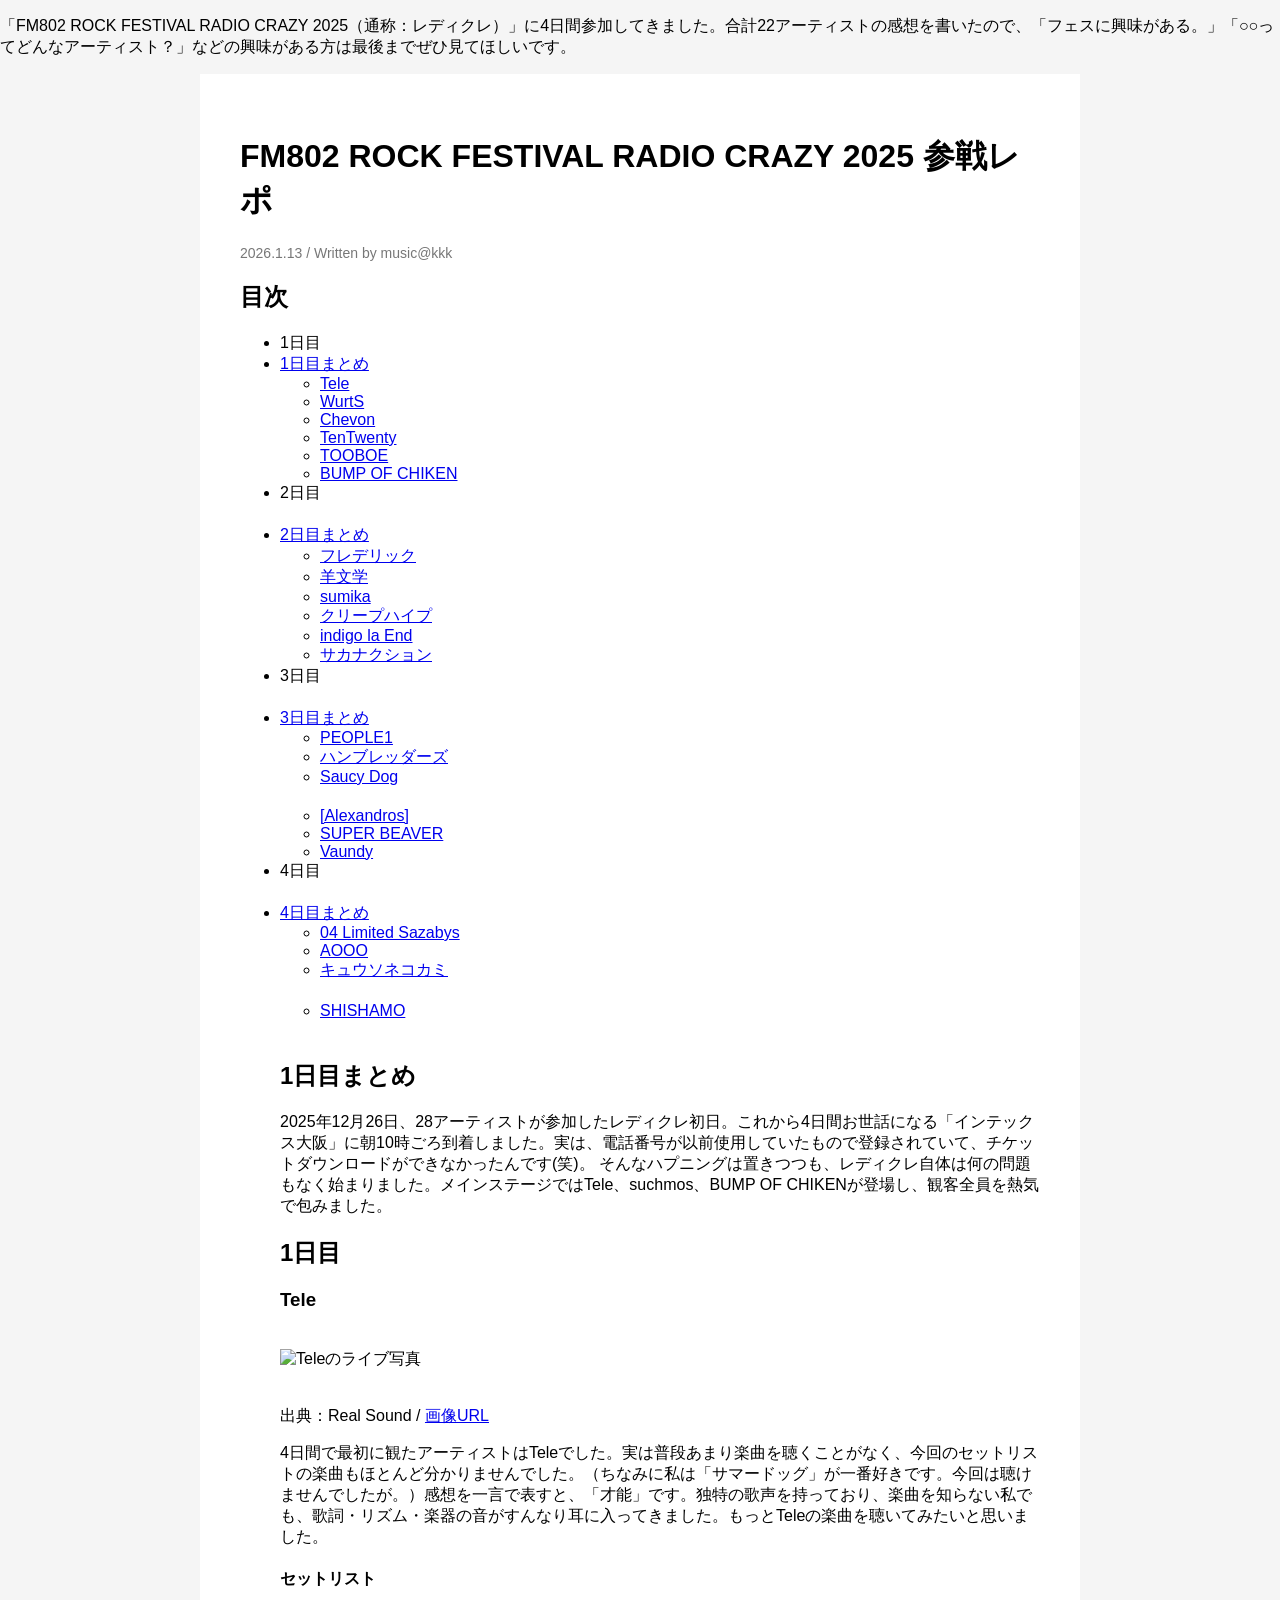
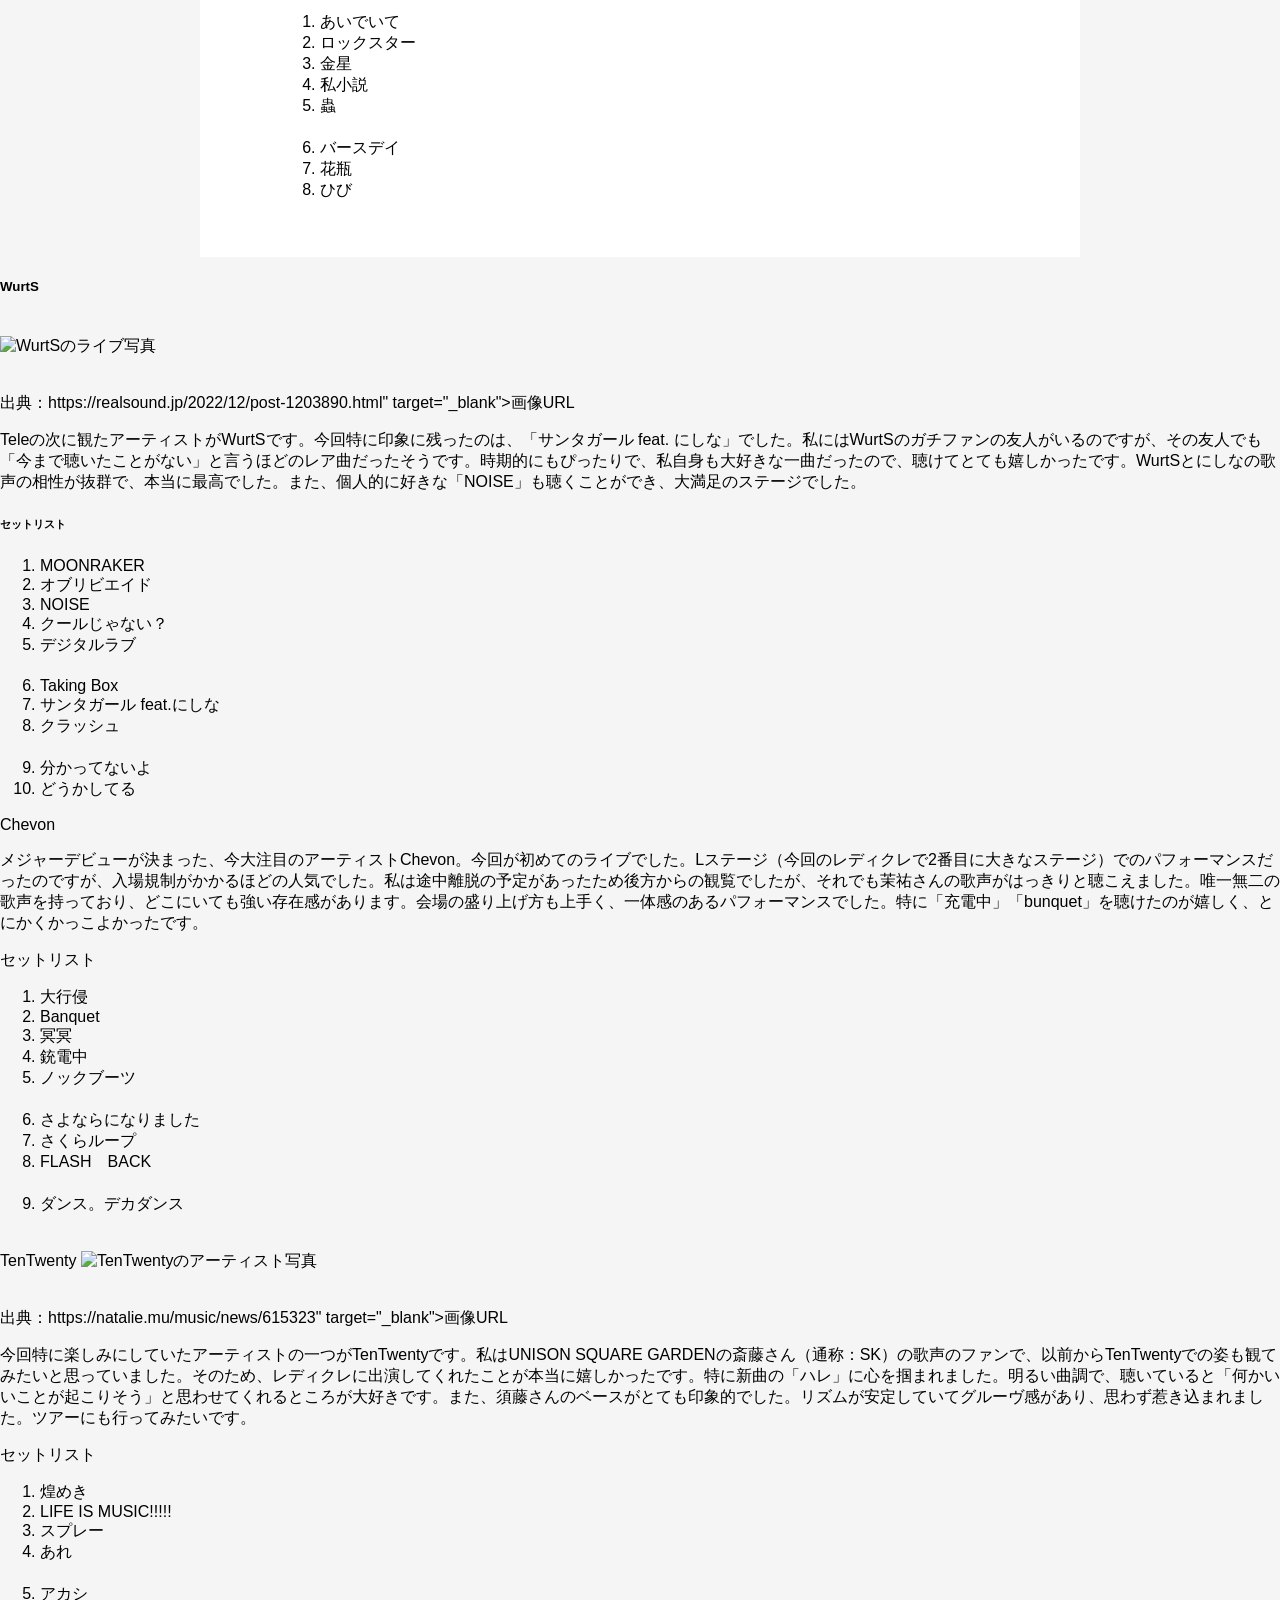
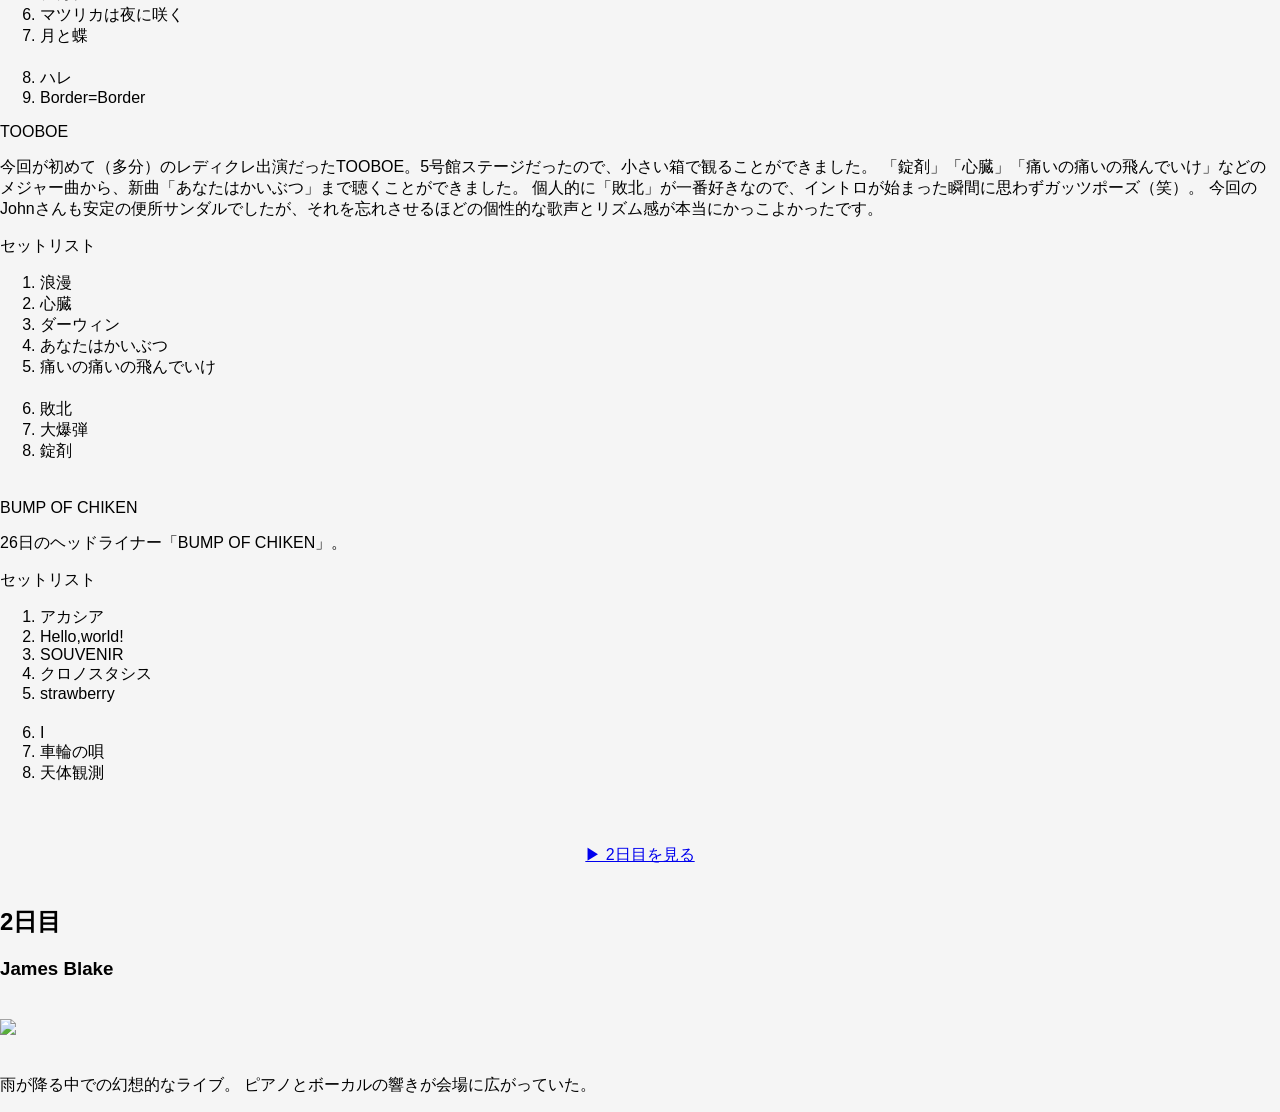
==== index.html @ e32f1b55 "Add files via upload" ====
<!DOCTYPE html>
<html lang="ja">
<head>
<meta charset="UTF-8">
<title>FM802 ROCK FESTIVAL RADIO CRAZY 2025　参戦レポ</title>

<style>

body{
  font-family: sans-serif;
  background:#f5f5f5;
  margin:0;
}

.container{
  width:800px;
  margin:auto;
  background:white;
  padding:40px;
}

h1{
  font-size:32px;
}

.meta{
  color:#777;
  font-size:14px;
  margin-bottom:20px;
}

img{
  width:100%;
  margin:20px 0;
}

.section{
  margin-top:40px;
}

</style>
</head>

</header> <main> <p>「FM802 ROCK FESTIVAL RADIO CRAZY 2025（通称：レディクレ）」に4日間参加してきました。合計22アーティストの感想を書いたので、「フェスに興味がある。」「○○ってどんなアーティスト？」などの興味がある方は最後までぜひ見てほしいです。</p>




<body>

<div class="container">

<h1>FM802 ROCK FESTIVAL RADIO CRAZY 2025 参戦レポ</h1>

<div class="meta">
2026.1.13 / Written by music@kkk
</div>

<h2>目次</h2>
<ul>
<li>1日目</li>
<li><a href="#1日目まとめ">1日目まとめ</a></li>
<ul class="artist-list">
  <li><a href="#Tele">Tele</a></li>
  <li><a href="#WurtS">WurtS</a></li>
  <li><a href="#Chevon">Chevon</a></li>
  <li><a href="#TenTwenty">TenTwenty</a></li>
  <li><a href="#TOOGBOE">TOOBOE</a></li>
  <li><a href="#BUMP">BUMP OF CHIKEN</a></li>
 </ul>


<li>2日目</li>
　<li><a href="#2日目まとめ">2日目まとめ</a></li>
<ul class="artist-list">
  <li><a href="#フレデリック">フレデリック</a></li>
  <li><a href="#羊文学">羊文学</a></li>
  <li><a href="#sumika">sumika</a></li>
  <li><a href="#クリープハイプ">クリープハイプ</a></li>
  <li><a href="#indigo la End">indigo la End</a></li>
  <li><a href="#サカナクション">サカナクション</a></li>
 </ul>


<li>3日目</li>
　<li><a href="#3日目まとめ">3日目まとめ</a></li>
<ul class="artist-list">
  <li><a href="#PEOPLE1">PEOPLE1</a></li>
  <li><a href="#ハンブレッダーズ">ハンブレッダーズ</a></li>
  <li><a href="#Saucy Dog">Saucy Dog</a></li>
　<li><a href="#[Alexandros]">[Alexandros]</a></li>
  <li><a href="#SUPER BEAVER">SUPER BEAVER</a></li>
  <li><a href="#Vaundy">Vaundy</a></li>
 </ul>
 
<li>4日目</li>
　<li><a href="#4日目まとめ">4日目まとめ</a></li>
<ul class="artist-list">
  <li><a href="#04 Limited Sazabys">04 Limited Sazabys</a></li>
  <li><a href="#AOOO">AOOO</a></li>
  <li><a href="#キュウソネコカミ">キュウソネコカミ</a></li>
　<li><a href="#SHISHAMO">SHISHAMO</a></li>
 </ul>



<div class="section">
<div class="section">
  <h2>1日目まとめ</h2>
  <p>
    2025年12月26日、28アーティストが参加したレディクレ初日。これから4日間お世話になる「インテックス大阪」に朝10時ごろ到着しました。実は、電話番号が以前使用していたもので登録されていて、チケットダウンロードができなかったんです(笑)。 そんなハプニングは置きつつも、レディクレ自体は何の問題もなく始まりました。メインステージではTele、suchmos、BUMP OF CHIKENが登場し、観客全員を熱気で包みました。 </p>
</div>


<h2>1日目</h2>

<h3>Tele</h3>
<img src="https://realsound.jp/wp-content/uploads/2022/11/20221129-earlynoise-28.jpg" alt="Teleのライブ写真">
 <p class="source">出典：Real Sound / <a href="https://realsound.jp/wp-content/uploads/2022/11/20221129-earlynoise-28.jpg" target="_blank">画像URL</a></p>
</div>

<p>
4日間で最初に観たアーティストはTeleでした。実は普段あまり楽曲を聴くことがなく、今回のセットリストの楽曲もほとんど分かりませんでした。（ちなみに私は「サマードッグ」が一番好きです。今回は聴けませんでしたが。）感想を一言で表すと、「才能」です。独特の歌声を持っており、楽曲を知らない私でも、歌詞・リズム・楽器の音がすんなり耳に入ってきました。もっとTeleの楽曲を聴いてみたいと思いました。
</p>

 <h4>セットリスト</h4>
  <ol>
    <li>あいでいて</li>
    <li>ロックスター</li>
    <li>金星</li>
    <li>私小説</li>
    <li>蟲</li>
　　<li>バースデイ</li>
    <li>花瓶</li>
    <li>ひび</li>
  </ol>
</div>

<h5>WurtS</h5>
<img src="https://realsound.jp/wp-content/uploads/2022/12/20221207-wurts-03-702x468.jpg" alt="WurtSのライブ写真">
 <p class="source">出典：https://realsound.jp/2022/12/post-1203890.html" target="_blank">画像URL</a></p>
</div>

<p>
Teleの次に観たアーティストがWurtSです。今回特に印象に残ったのは、「サンタガール feat. にしな」でした。私にはWurtSのガチファンの友人がいるのですが、その友人でも「今まで聴いたことがない」と言うほどのレア曲だったそうです。時期的にもぴったりで、私自身も大好きな一曲だったので、聴けてとても嬉しかったです。WurtSとにしなの歌声の相性が抜群で、本当に最高でした。また、個人的に好きな「NOISE」も聴くことができ、大満足のステージでした。
</p>

 <h6>セットリスト</h6>
  <ol>
    <li>MOONRAKER</li>
    <li>オブリビエイド</li>
    <li>NOISE</li>
    <li>クールじゃない？</li>
    <li>デジタルラブ</li>
　　<li>Taking Box</li>
    <li>サンタガール feat.にしな</li>
    <li>クラッシュ</li>
 　 <li>分かってないよ</li>
    <li>どうかしてる</li>
  </ol>
</div>

<h7>Chevon</h7>

<p>メジャーデビューが決まった、今大注目のアーティストChevon。今回が初めてのライブでした。Lステージ（今回のレディクレで2番目に大きなステージ）でのパフォーマンスだったのですが、入場規制がかかるほどの人気でした。私は途中離脱の予定があったため後方からの観覧でしたが、それでも茉祐さんの歌声がはっきりと聴こえました。唯一無二の歌声を持っており、どこにいても強い存在感があります。会場の盛り上げ方も上手く、一体感のあるパフォーマンスでした。特に「充電中」「bunquet」を聴けたのが嬉しく、とにかくかっこよかったです。
</p>

 <h8>セットリスト</h8>
  <ol>
    <li>大行侵</li>
    <li>Banquet</li>
    <li>冥冥</li>
    <li>銃電中</li>
    <li>ノックブーツ</li>
　　<li>さよならになりました</li>
    <li>さくらループ</li>
    <li>FLASH　BACK</li>
 　 <li>ダンス。デカダンス</li>
     </ol>
</div>

<h9>TenTwenty</h9>
<img src="https://ogre.natalie.mu/media/news/music/2025/0114/TenTwenty_art202501.jpg?impolicy=twitter_card_face_crop" alt="TenTwentyのアーティスト写真">
 <p class="source">出典：https://natalie.mu/music/news/615323" target="_blank">画像URL</a></p>
</div>

<p>
今回特に楽しみにしていたアーティストの一つがTenTwentyです。私はUNISON SQUARE GARDENの斎藤さん（通称：SK）の歌声のファンで、以前からTenTwentyでの姿も観てみたいと思っていました。そのため、レディクレに出演してくれたことが本当に嬉しかったです。特に新曲の「ハレ」に心を掴まれました。明るい曲調で、聴いていると「何かいいことが起こりそう」と思わせてくれるところが大好きです。また、須藤さんのベースがとても印象的でした。リズムが安定していてグルーヴ感があり、思わず惹き込まれました。ツアーにも行ってみたいです。
</p>

 <h10>セットリスト</h10>
  <ol>
    <li>煌めき</li>
    <li>LIFE IS MUSIC!!!!!</li>
    <li>スプレー</li>
    <li>あれ</li>
　　<li>アカシ</li>
    <li>マツリカは夜に咲く</li>
    <li>月と蝶</li>
 　 <li>ハレ</li>
    <li>Border=Border</li>
  </ol>
</div>

<h11>TOOBOE</h11>

<p>今回が初めて（多分）のレディクレ出演だったTOOBOE。5号館ステージだったので、小さい箱で観ることができました。 「錠剤」「心臓」「痛いの痛いの飛んでいけ」などのメジャー曲から、新曲「あなたはかいぶつ」まで聴くことができました。 個人的に「敗北」が一番好きなので、イントロが始まった瞬間に思わずガッツポーズ（笑）。 今回のJohnさんも安定の便所サンダルでしたが、それを忘れさせるほどの個性的な歌声とリズム感が本当にかっこよかったです。</p>

 <h12>セットリスト</h12>
  <ol>
    <li>浪漫</li>
    <li>心臓</li>
    <li>ダーウィン</li>
    <li>あなたはかいぶつ</li>
    <li>痛いの痛いの飛んでいけ</li>
　　<li>敗北</li>
    <li>大爆弾</li>
    <li>錠剤</li>
 　     </ol>
</div>

<h13>BUMP OF CHIKEN</h13>

<p>26日のヘッドライナー「BUMP OF CHIKEN」。</p>

 <h12>セットリスト</h12>
  <ol>
    <li>アカシア</li>
    <li>Hello,world!</li>
    <li>SOUVENIR</li>
    <li>クロノスタシス</li>
    <li>strawberry</li>
　　<li>I</li>
    <li>車輪の唄</li>
    <li>天体観測</li>
 　     </ol>
</div>

<div style="text-align:center; margin:40px 0;">
  <a href="day2.html" class="next-button">▶ 2日目を見る</a>
</div>




</div>

<div class="section">
<h2>2日目</h2>

<h3>James Blake</h3>
<img src="jamesblake.jpg">

<p>
雨が降る中での幻想的なライブ。
ピアノとボーカルの響きが会場に広がっていた。
</p>

</div>

</div>

</body>
</html>
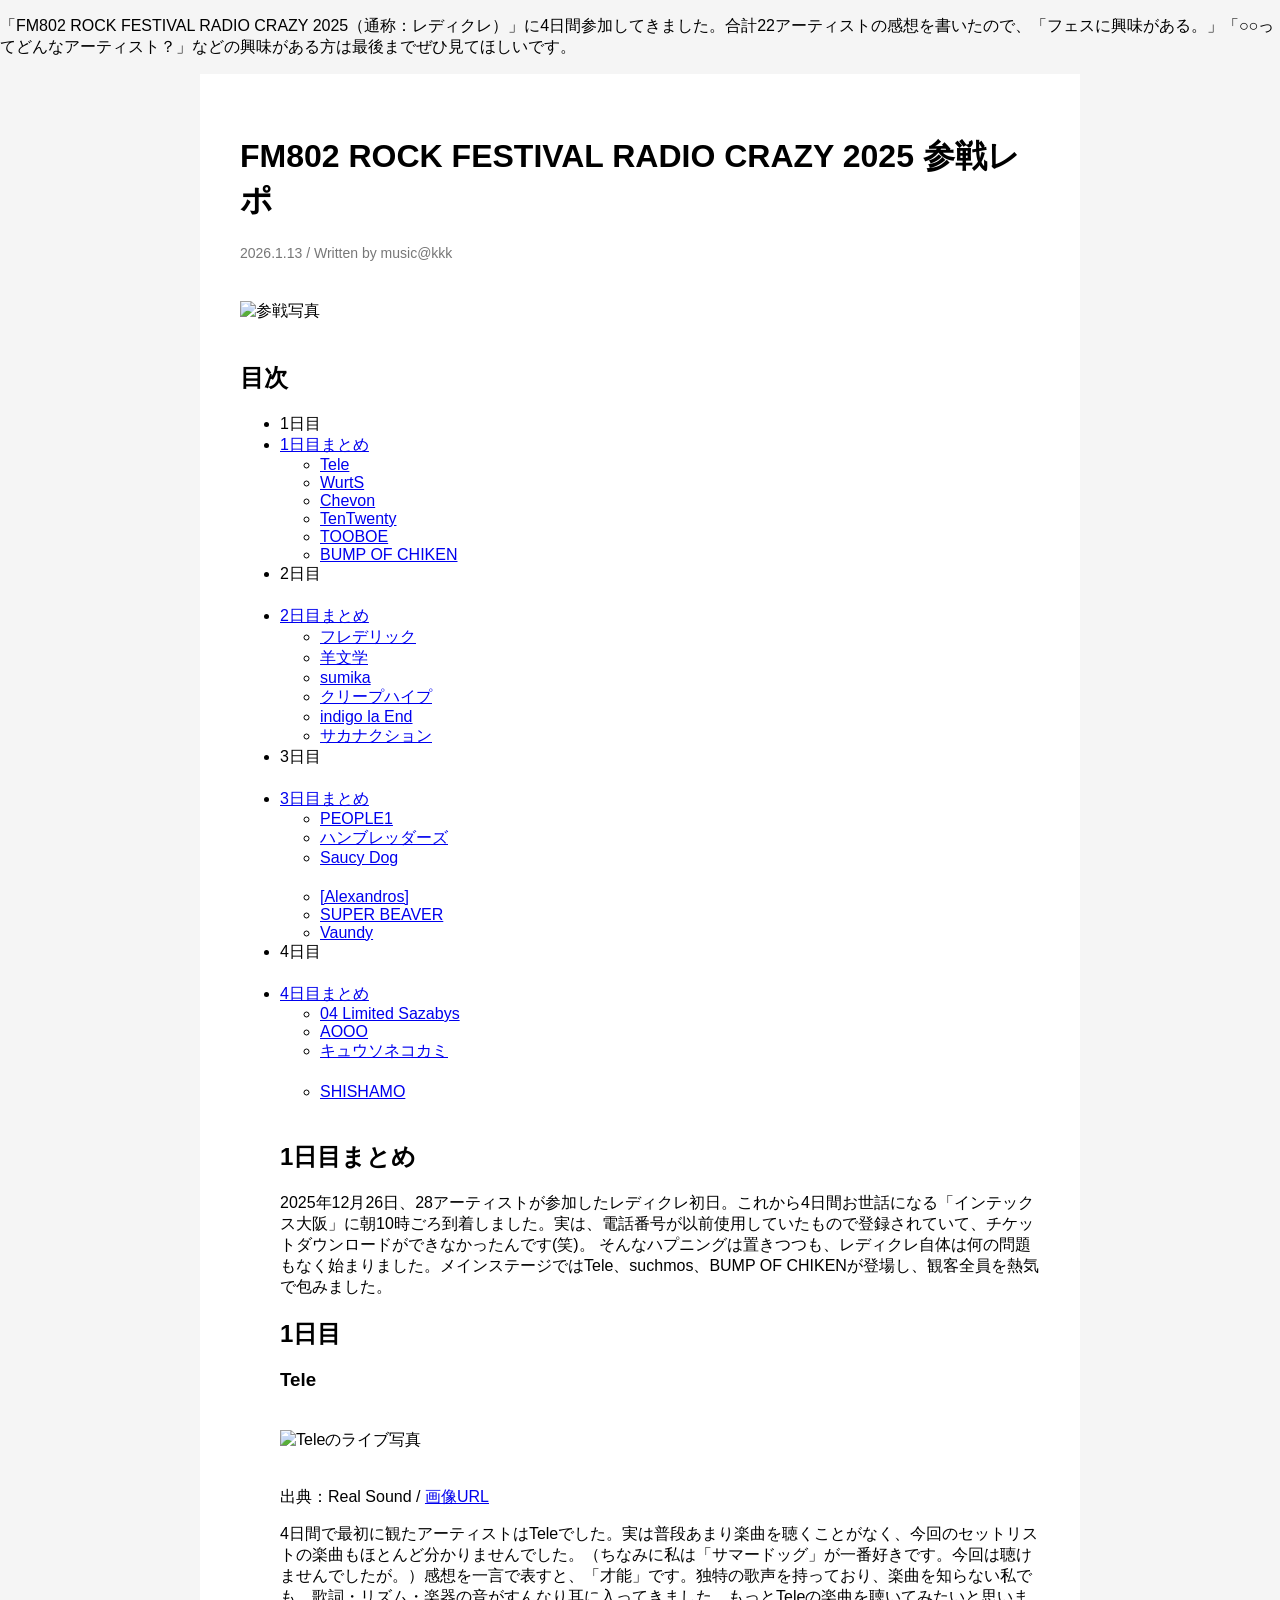
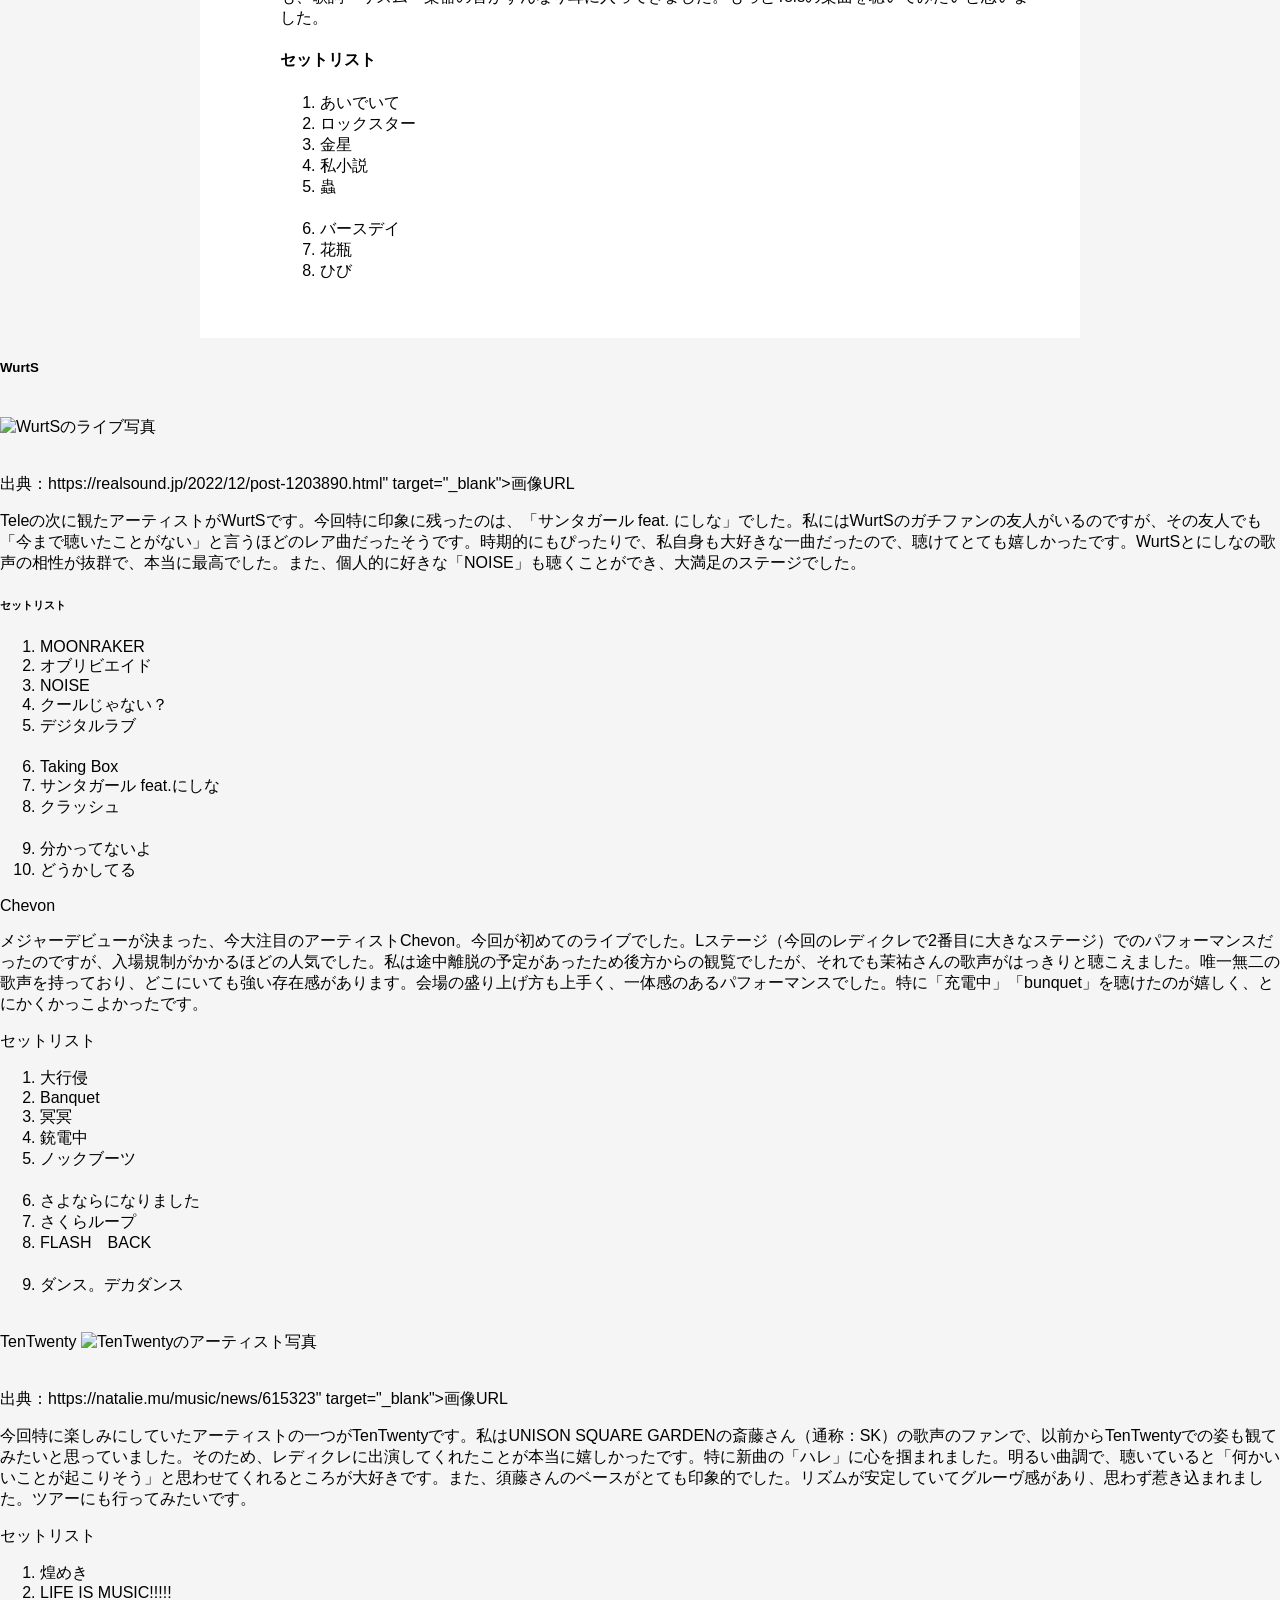
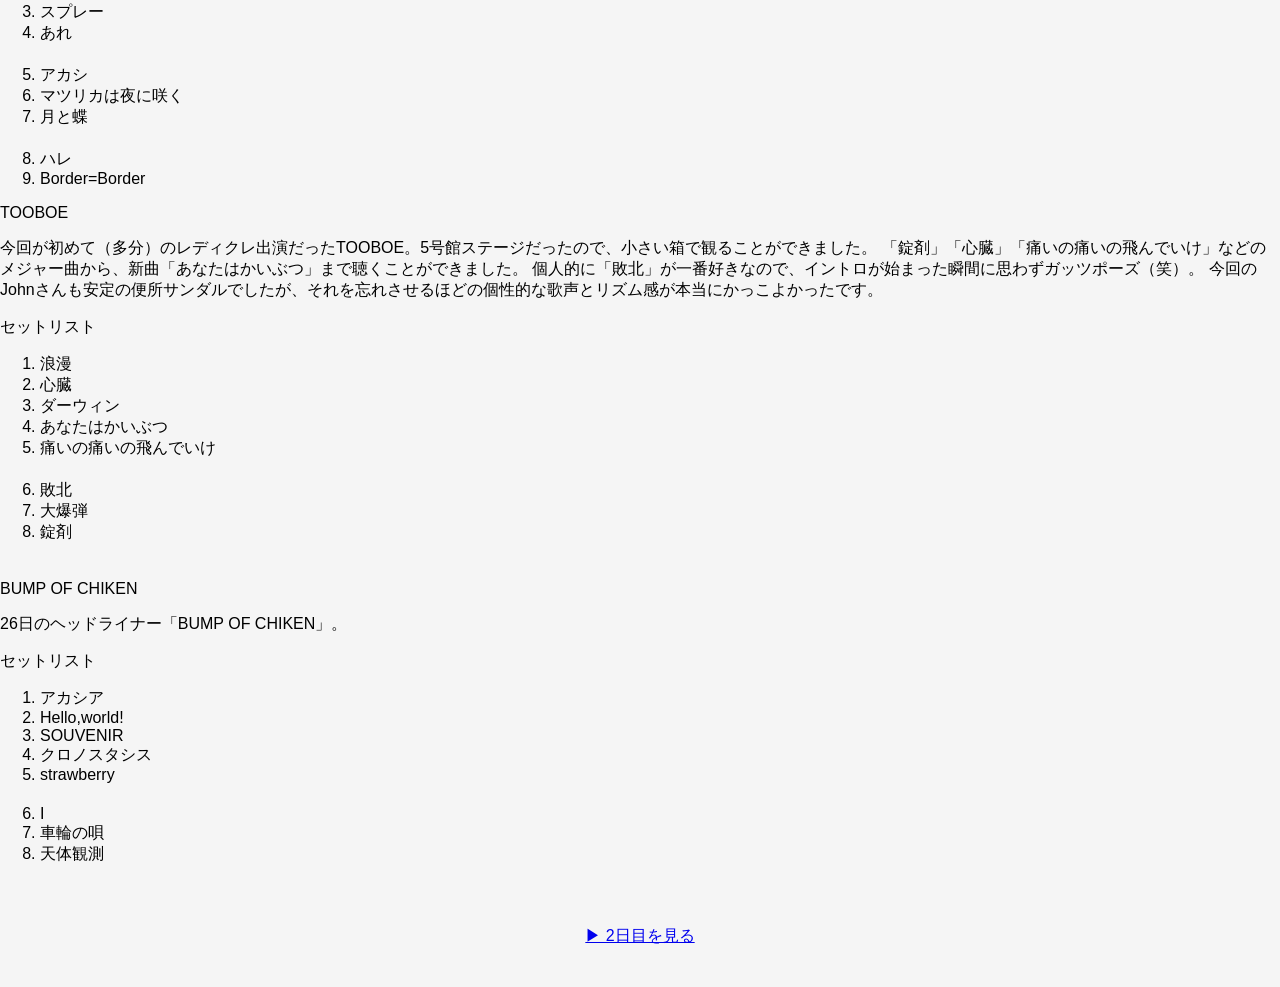
==== commit c80f08a1: "Add files via upload" ====
--- a/index.html
+++ b/index.html
@@ -55,6 +55,12 @@
 <div class="meta">
 2026.1.13 / Written by music@kkk
 </div>
+
+
+
+<img src="images/S_94388227.jpg" class="normal-image" alt="参戦写真">
+
+
 
 <h2>目次</h2>
 <ul>
@@ -137,7 +143,7 @@
 </div>
 
 <h5>WurtS</h5>
-<img src="https://realsound.jp/wp-content/uploads/2022/12/20221207-wurts-03-702x468.jpg" alt="WurtSのライブ写真">
+<img src="https://realsound.jp/wp-content/uploads/2022/12/20221207-wurts-03-702x468.jpg"class="normal-image"  alt="WurtSのライブ写真">
  <p class="source">出典：https://realsound.jp/2022/12/post-1203890.html" target="_blank">画像URL</a></p>
 </div>
 
@@ -180,7 +186,7 @@
 </div>
 
 <h9>TenTwenty</h9>
-<img src="https://ogre.natalie.mu/media/news/music/2025/0114/TenTwenty_art202501.jpg?impolicy=twitter_card_face_crop" alt="TenTwentyのアーティスト写真">
+<img src="https://ogre.natalie.mu/media/news/music/2025/0114/TenTwenty_art202501.jpg?impolicy=twitter_card_face_crop"class="normal-image" alt="TenTwentyのアーティスト写真">
  <p class="source">出典：https://natalie.mu/music/news/615323" target="_blank">画像URL</a></p>
 </div>
 
@@ -241,24 +247,5 @@
 </div>
 
 
-
-
-</div>
-
-<div class="section">
-<h2>2日目</h2>
-
-<h3>James Blake</h3>
-<img src="jamesblake.jpg">
-
-<p>
-雨が降る中での幻想的なライブ。
-ピアノとボーカルの響きが会場に広がっていた。
-</p>
-
-</div>
-
-</div>
-
 </body>
 </html>
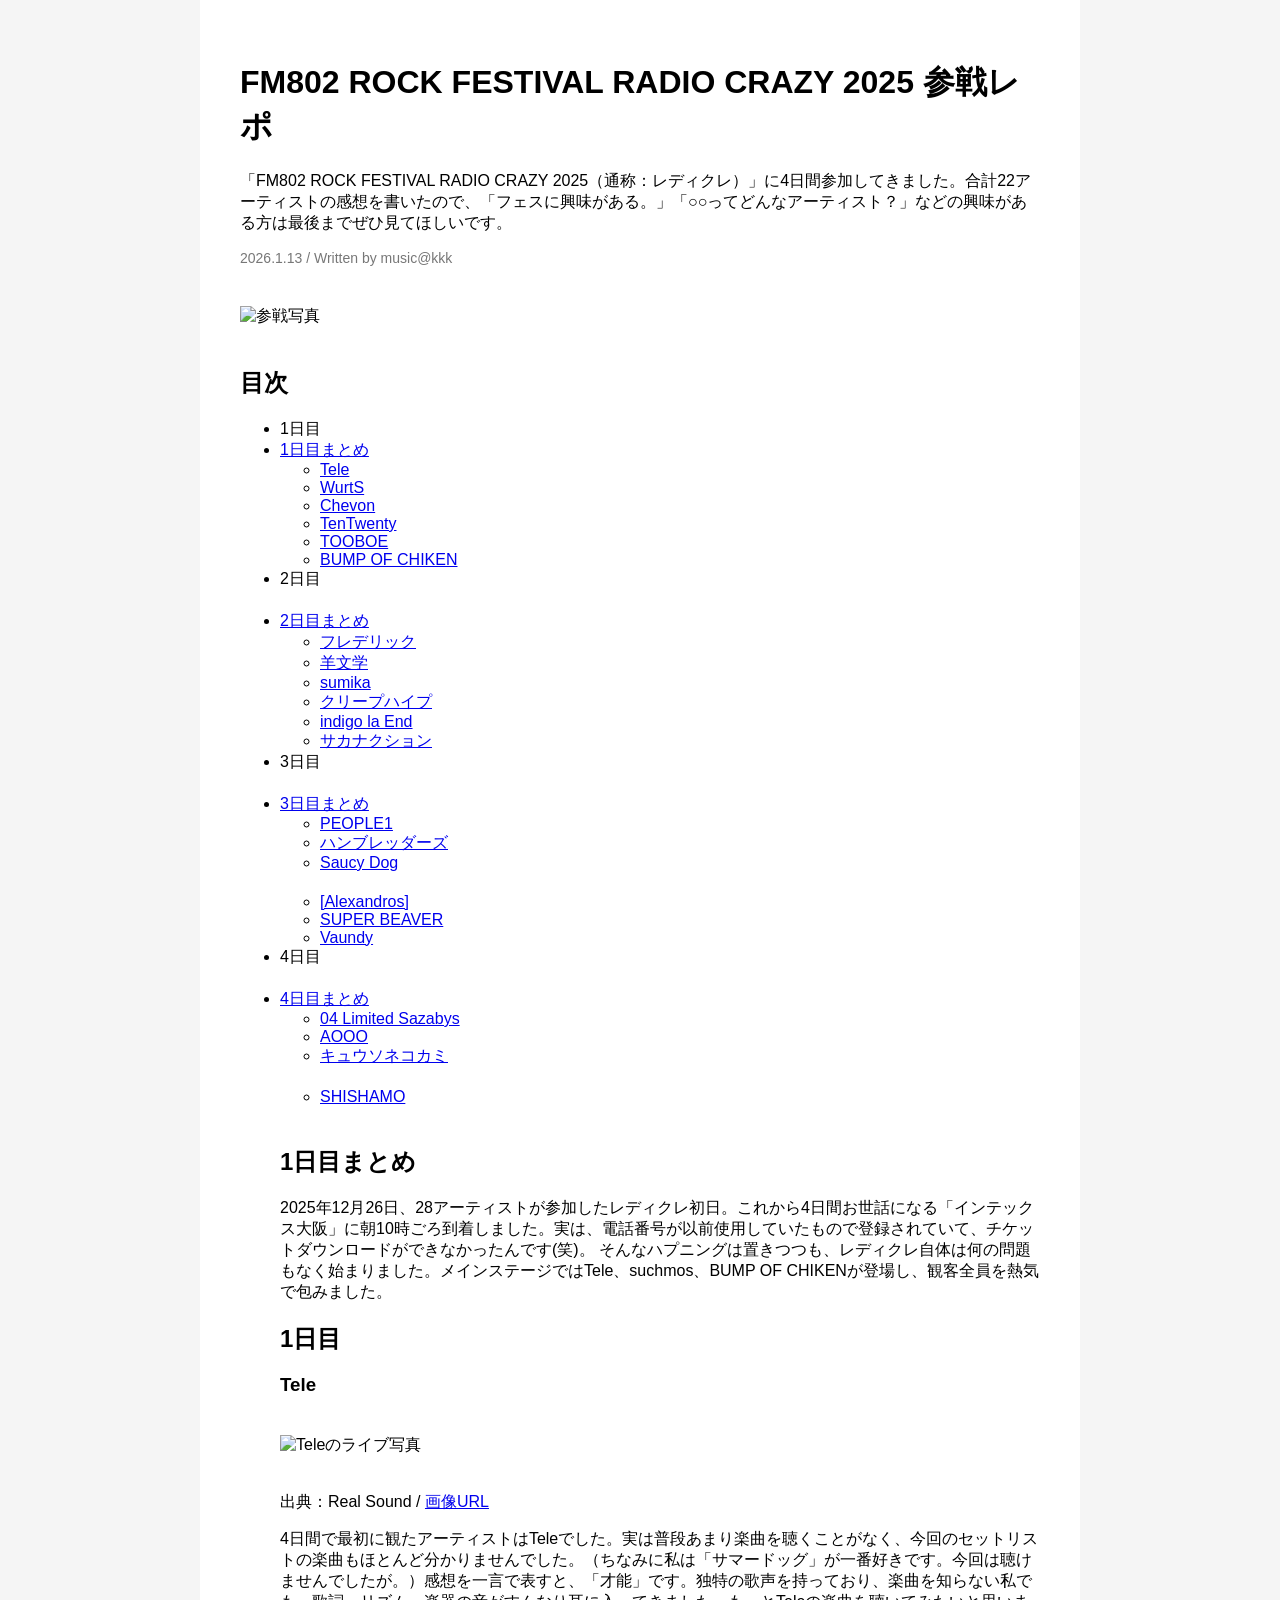
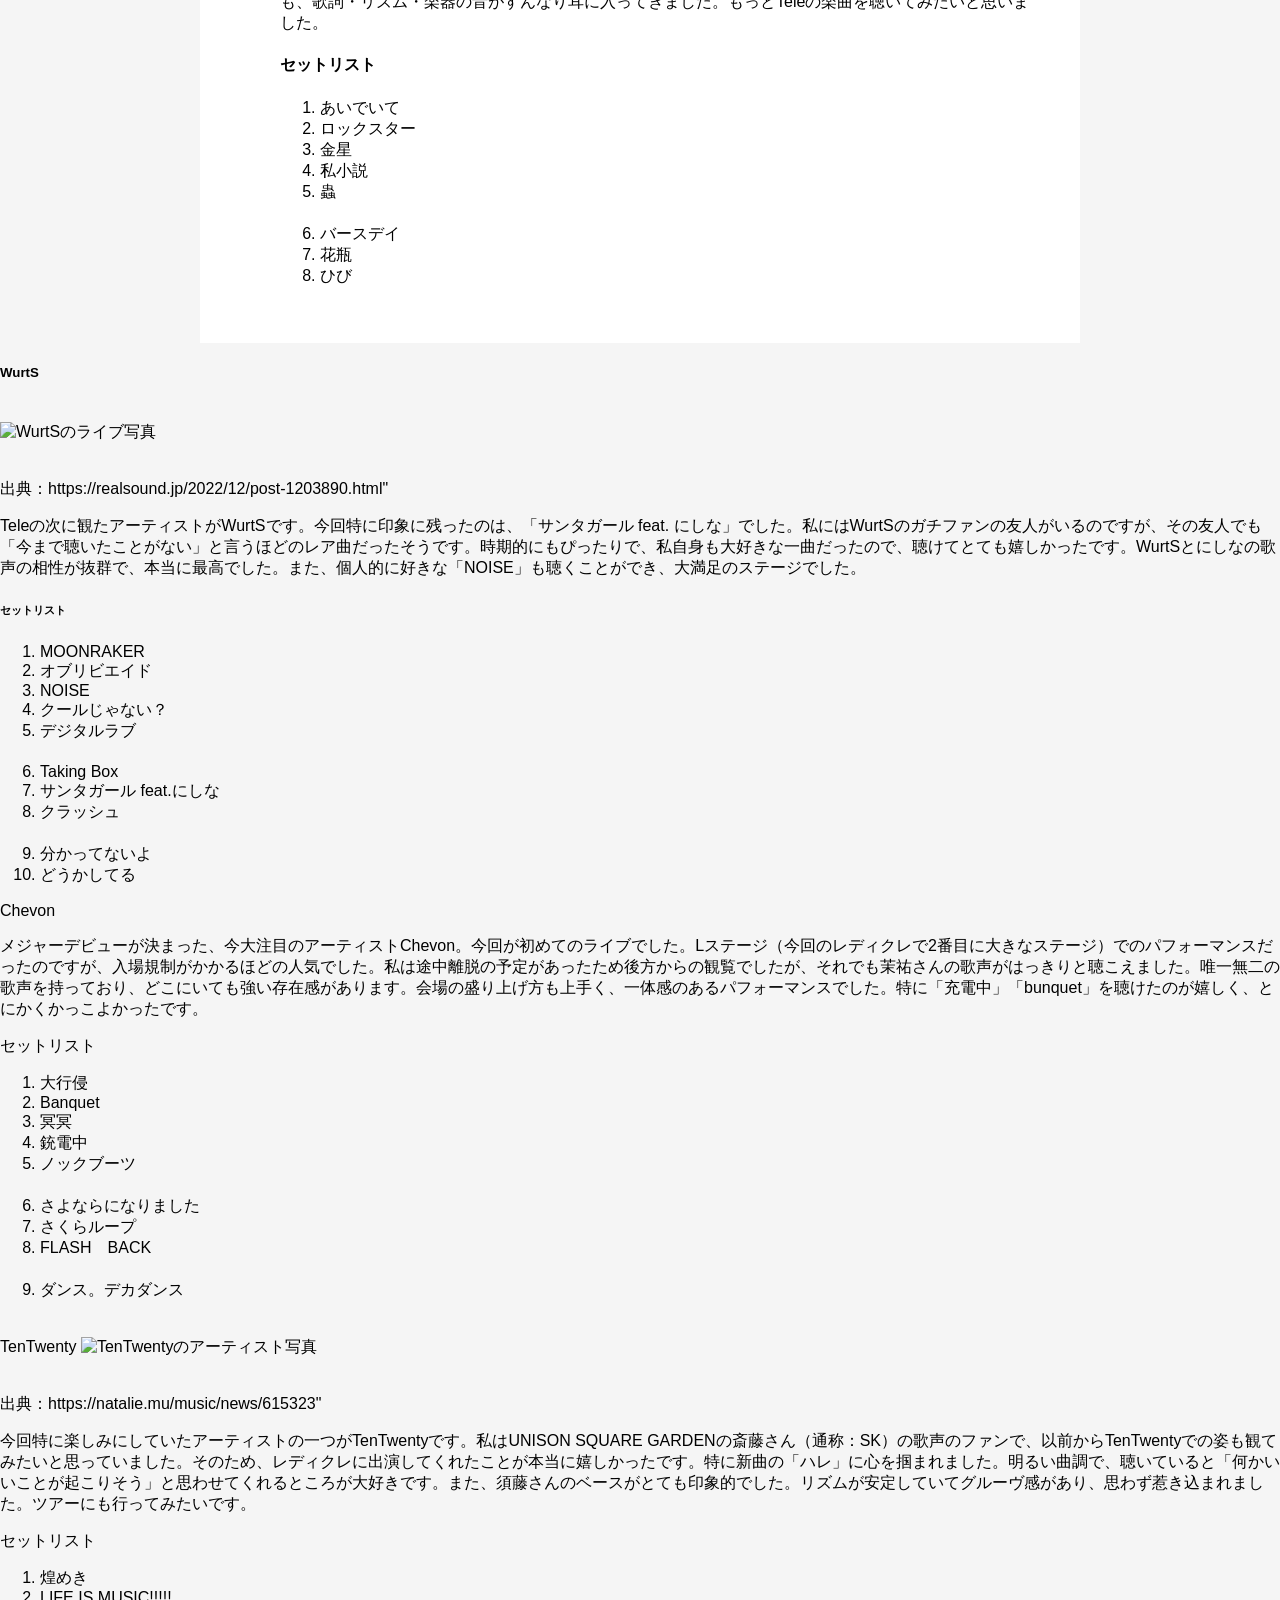
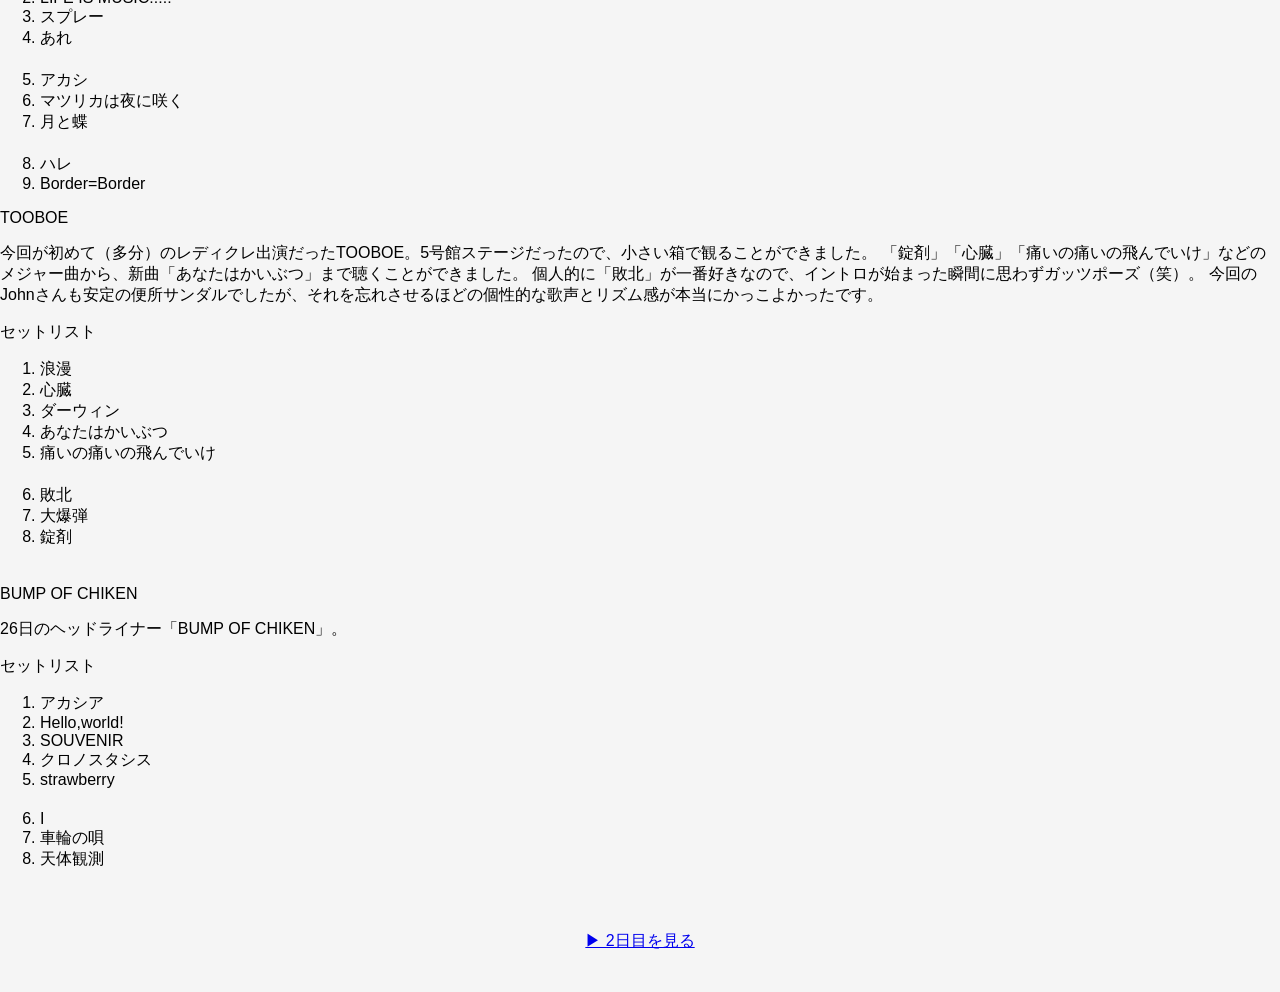
==== commit 6cb4c012: "Add files via upload" ====
--- a/index.html
+++ b/index.html
@@ -41,16 +41,13 @@
 </style>
 </head>
 
+<body>
+
+<div class="container">
+
+<h1>FM802 ROCK FESTIVAL RADIO CRAZY 2025 参戦レポ</h1>
+
 </header> <main> <p>「FM802 ROCK FESTIVAL RADIO CRAZY 2025（通称：レディクレ）」に4日間参加してきました。合計22アーティストの感想を書いたので、「フェスに興味がある。」「○○ってどんなアーティスト？」などの興味がある方は最後までぜひ見てほしいです。</p>
-
-
-
-
-<body>
-
-<div class="container">
-
-<h1>FM802 ROCK FESTIVAL RADIO CRAZY 2025 参戦レポ</h1>
 
 <div class="meta">
 2026.1.13 / Written by music@kkk
@@ -144,7 +141,7 @@
 
 <h5>WurtS</h5>
 <img src="https://realsound.jp/wp-content/uploads/2022/12/20221207-wurts-03-702x468.jpg"class="normal-image"  alt="WurtSのライブ写真">
- <p class="source">出典：https://realsound.jp/2022/12/post-1203890.html" target="_blank">画像URL</a></p>
+ <p class="source">出典：https://realsound.jp/2022/12/post-1203890.html"</a></p>
 </div>
 
 <p>
@@ -187,7 +184,7 @@
 
 <h9>TenTwenty</h9>
 <img src="https://ogre.natalie.mu/media/news/music/2025/0114/TenTwenty_art202501.jpg?impolicy=twitter_card_face_crop"class="normal-image" alt="TenTwentyのアーティスト写真">
- <p class="source">出典：https://natalie.mu/music/news/615323" target="_blank">画像URL</a></p>
+ <p class="source">出典：https://natalie.mu/music/news/615323"</a></p>
 </div>
 
 <p>
